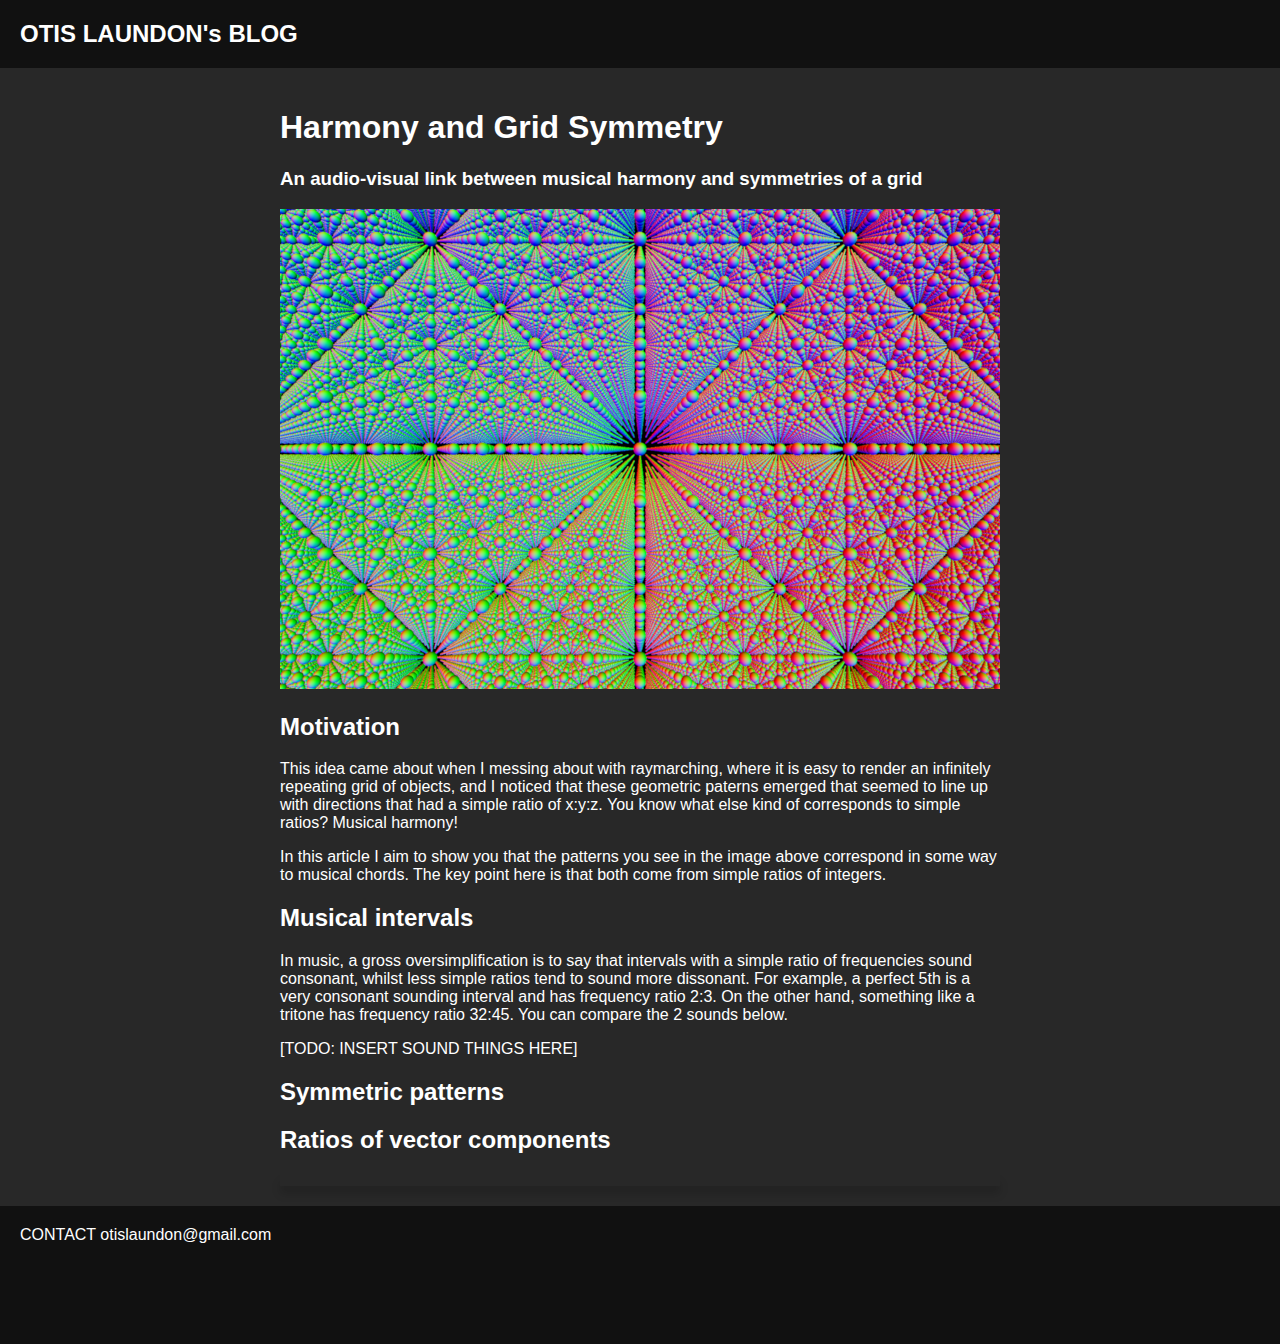
==== Articles/Harmony and Grid Symmetry/Harmony and Grid Symmetry.html @ 59d0bbae "started writing harmony and symmetry article" ====
<!DOCTYPE html>
<html lang="en">
    <link rel="stylesheet" href="../../style.css">
    <head>
    <meta charset="UTF-8">
    <meta name="viewport" content="width=device-width, initial-scale=1.0">
    <title>Otis Laundon's Blog</title>
</head>
<body>
    <header>
        <h1 class="main-title"> <a class="main-title" href="../../index.html">OTIS LAUNDON's BLOG</a></h1>
    </header>
    <div class="page-container">
        <div class="article-content">
            <h1>Harmony and Grid Symmetry</h1>
            <h3>An audio-visual link between musical harmony and symmetries of a grid</h3>
            <img src="Harmony and Grid Symmetry Banner.png" class="article-banner-image">
            <h2>Motivation</h2>
            <p>
                This idea came about when I messing about with raymarching, where it is easy to render an infinitely repeating grid of objects, and I noticed that these geometric paterns emerged that seemed to line up with directions that had a simple ratio of x:y:z. You know what else kind of corresponds to simple ratios? Musical harmony!
            </p>
            <p>
                In this article I aim to show you that the patterns you see in the image above correspond in some way to musical chords. The key point here is that both come from simple ratios of integers. 
            </p>

            <h2>Musical intervals</h2>
            <p>
                In music, a gross oversimplification is to say that intervals with a simple ratio of frequencies sound consonant, whilst less simple ratios tend to sound more dissonant. For example, a perfect 5th is a very consonant sounding interval and has frequency ratio 2:3. On the other hand, something like a tritone has frequency ratio 32:45. You can compare the 2 sounds below.
            </p>

            [TODO: INSERT SOUND THINGS HERE]

            <h2>Symmetric patterns</h2>

            <h2>Ratios of vector components</h2>
            <div class="hline"></div>
        </div>
        </div>
    </div>
    <footer>
        CONTACT otislaundon@gmail.com
    </footer>
</body>
</html>
---- style.css ----
body{
    font-family: Helvetica, sans-serif;
    color: white;
    background-color: #111111;
    padding: 0px;
    margin: 0px;
}
header{
    padding:  20px;
    margin: 0px;
    background-color: #111111;
}
footer{
    background-color: #111111;
    margin: 0px;
    padding: 20px;
    padding-bottom: 100px;
}
.main-title{
    font-size: 24px;
    color: white;
    text-decoration: none;
    margin: 0px;
    padding: 0px;
}
.page-container{
    background-color: #282828;
    min-height: calc(100vh - 80px);
    padding: 20px;
    margin: 0px;
}
.hline{
    height: 12px;
    width: 100%;
    border-color: #282828;
    background-color: #282828;
    box-shadow: 0 8px 8px 0px rgba(0,0,0,0.15);
}
.cards-container{
    width: auto;
    
    display: grid;
    grid-template-columns: repeat(auto-fill, minmax(360px, 1fr));
    grid-gap: 12px;

    margin-bottom: 20px;
}
.card{
    padding: 0px;
    width: 360px;

    color:white;
    text-decoration: none;

    background-color: #ffffff11;

    box-shadow: 0 4px 8px 0 rgba(0,0,0,0.2);
}
.card-content{
    padding: 10px 24px;
}

.card-title{
    font-size: 24px;
    margin-top: 0px;
    margin-bottom: 0px;
}
p{
    margin-top: 0px;
}
.article-content{
    max-width: 720px;
    margin: auto;
    padding: 0px;
}
.article-banner-image{
    width: 720px;
    margin: auto;
}
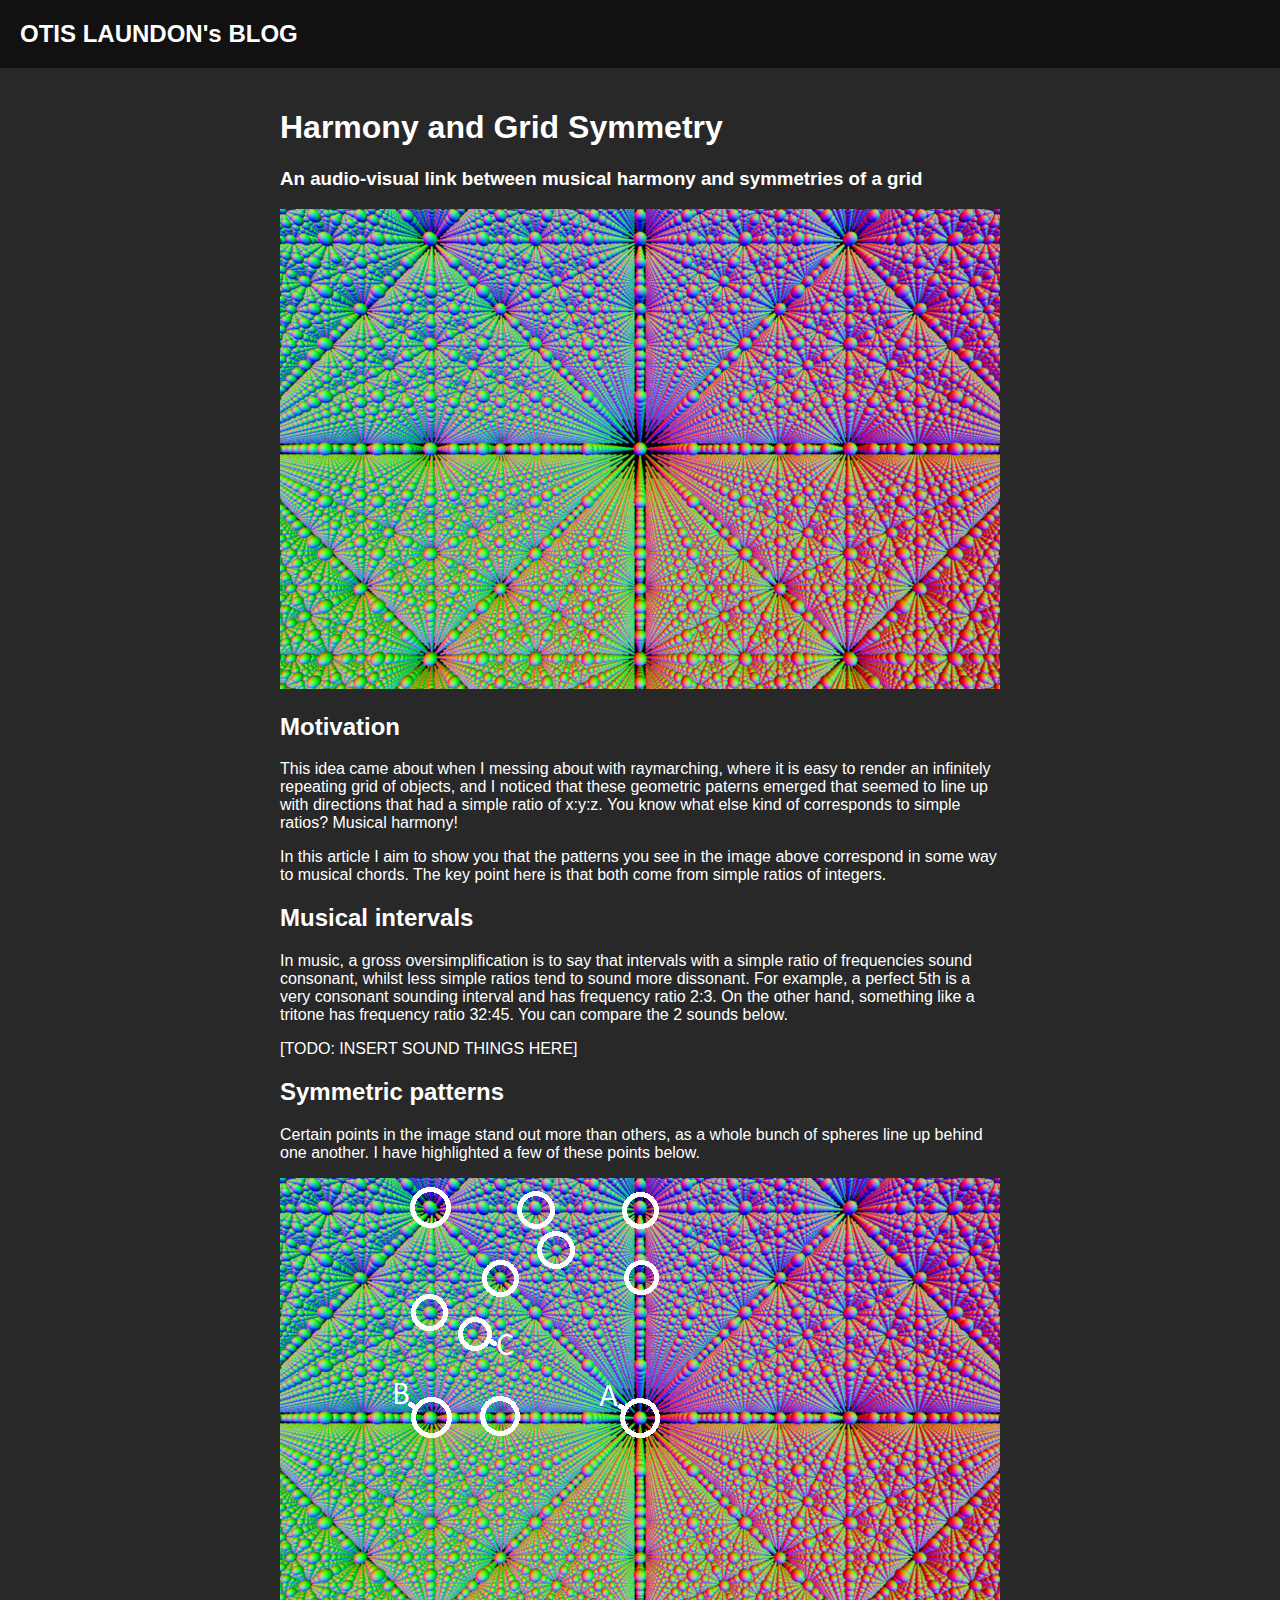
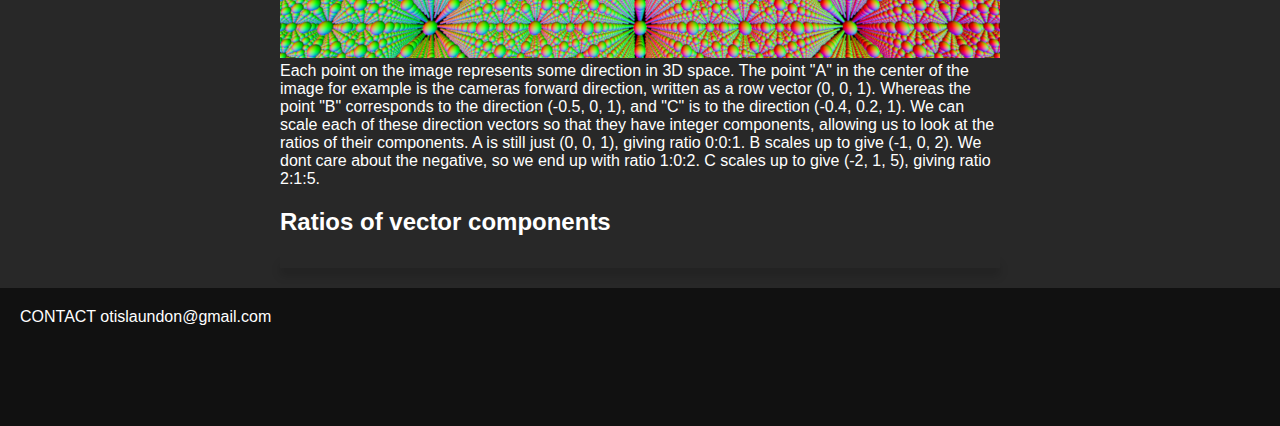
==== commit ae86177a: "symmetry harmony: added highlighted grid points figure" ====
--- a/Articles/Harmony and Grid Symmetry/Harmony and Grid Symmetry.html
+++ b/Articles/Harmony and Grid Symmetry/Harmony and Grid Symmetry.html
@@ -31,6 +31,18 @@
             [TODO: INSERT SOUND THINGS HERE]
 
             <h2>Symmetric patterns</h2>
+            
+            <p>
+                Certain points in the image stand out more than others, as a whole bunch of spheres line up behind one another. I have highlighted a few of these points below.
+            </p>
+            
+            <img src="highlighted grid points.png">
+
+            Each point on the image represents some direction in 3D space. The point "A" in the center of the image for example is the cameras forward direction, written as a row vector (0, 0, 1). Whereas the point "B" corresponds to the direction (-0.5, 0, 1), and "C" is to the direction (-0.4, 0.2, 1). We can scale each of these direction vectors so that they have integer components, allowing us to look at the ratios of their components. 
+            
+            A is still just (0, 0, 1), giving ratio 0:0:1. 
+            B scales up to give (-1, 0, 2). We dont care about the negative, so we end up with ratio 1:0:2. 
+            C scales up to give (-2, 1, 5), giving ratio 2:1:5.
 
             <h2>Ratios of vector components</h2>
             <div class="hline"></div>
